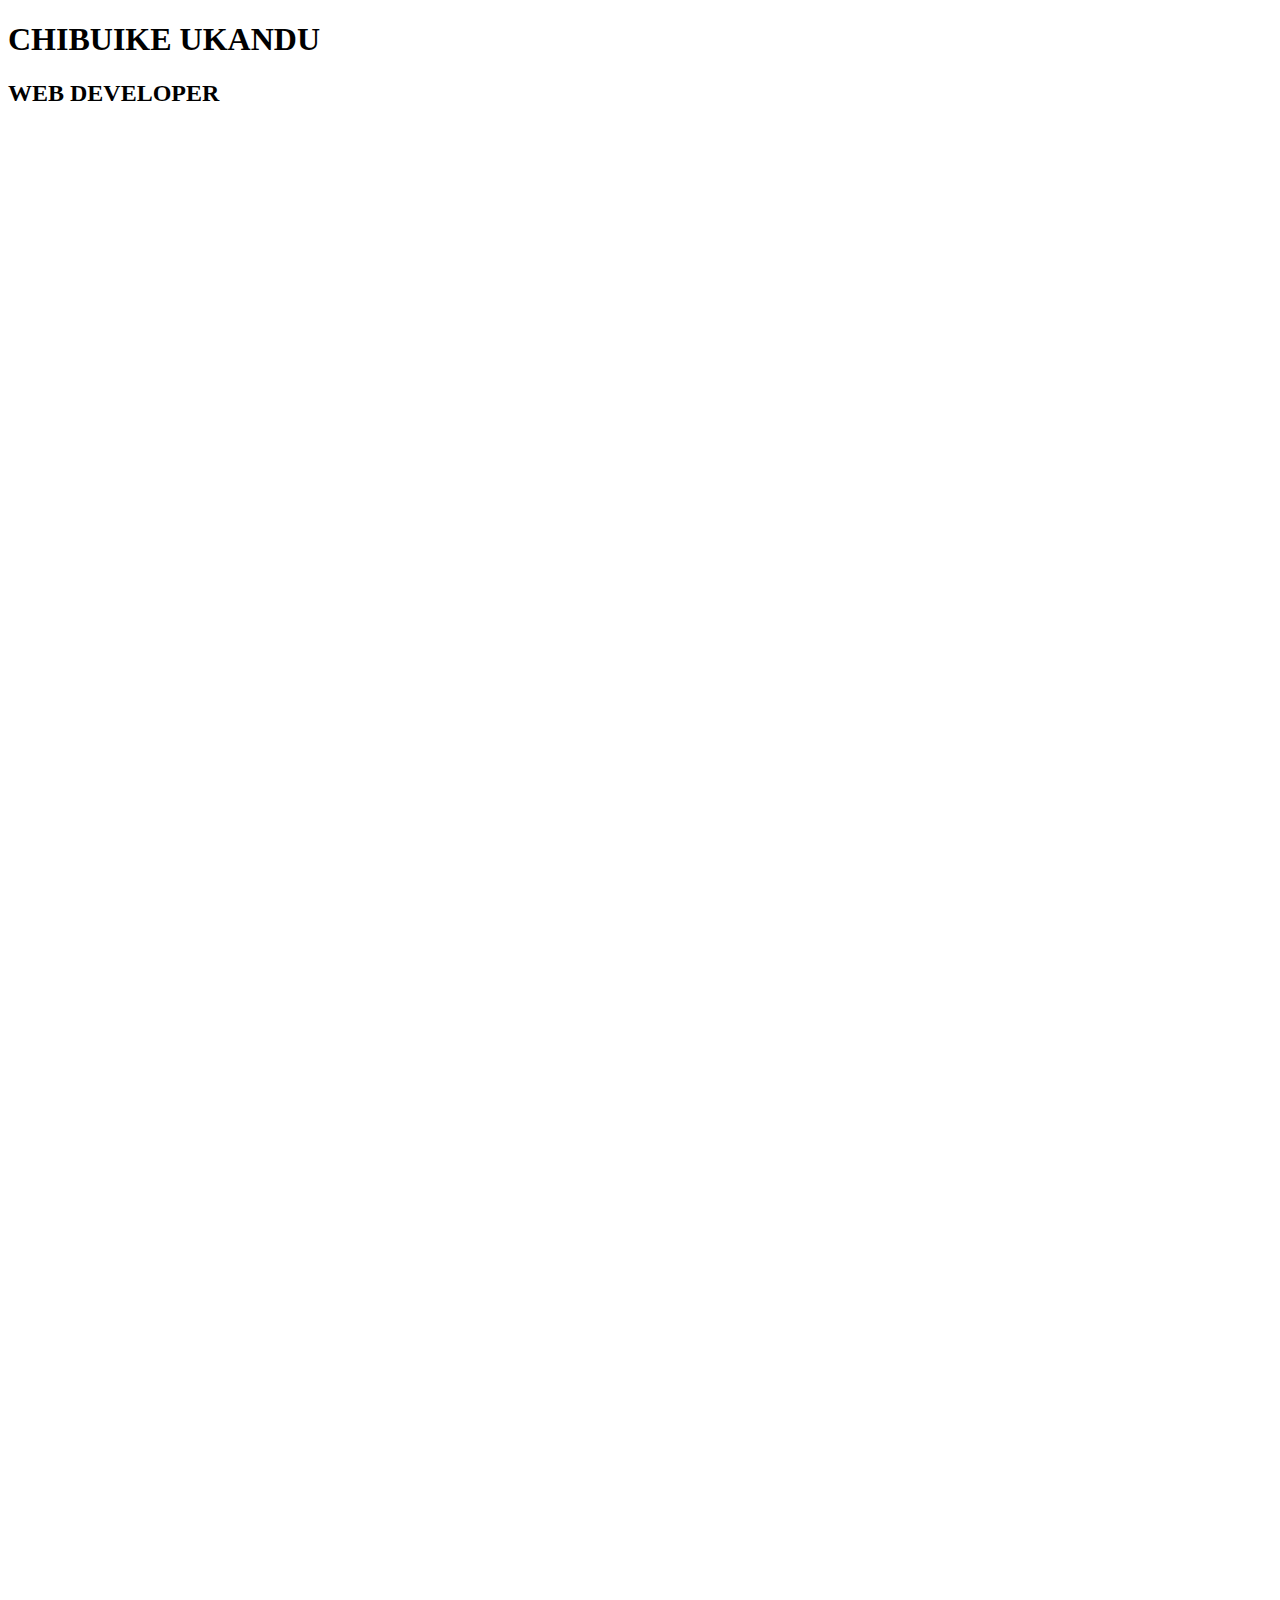
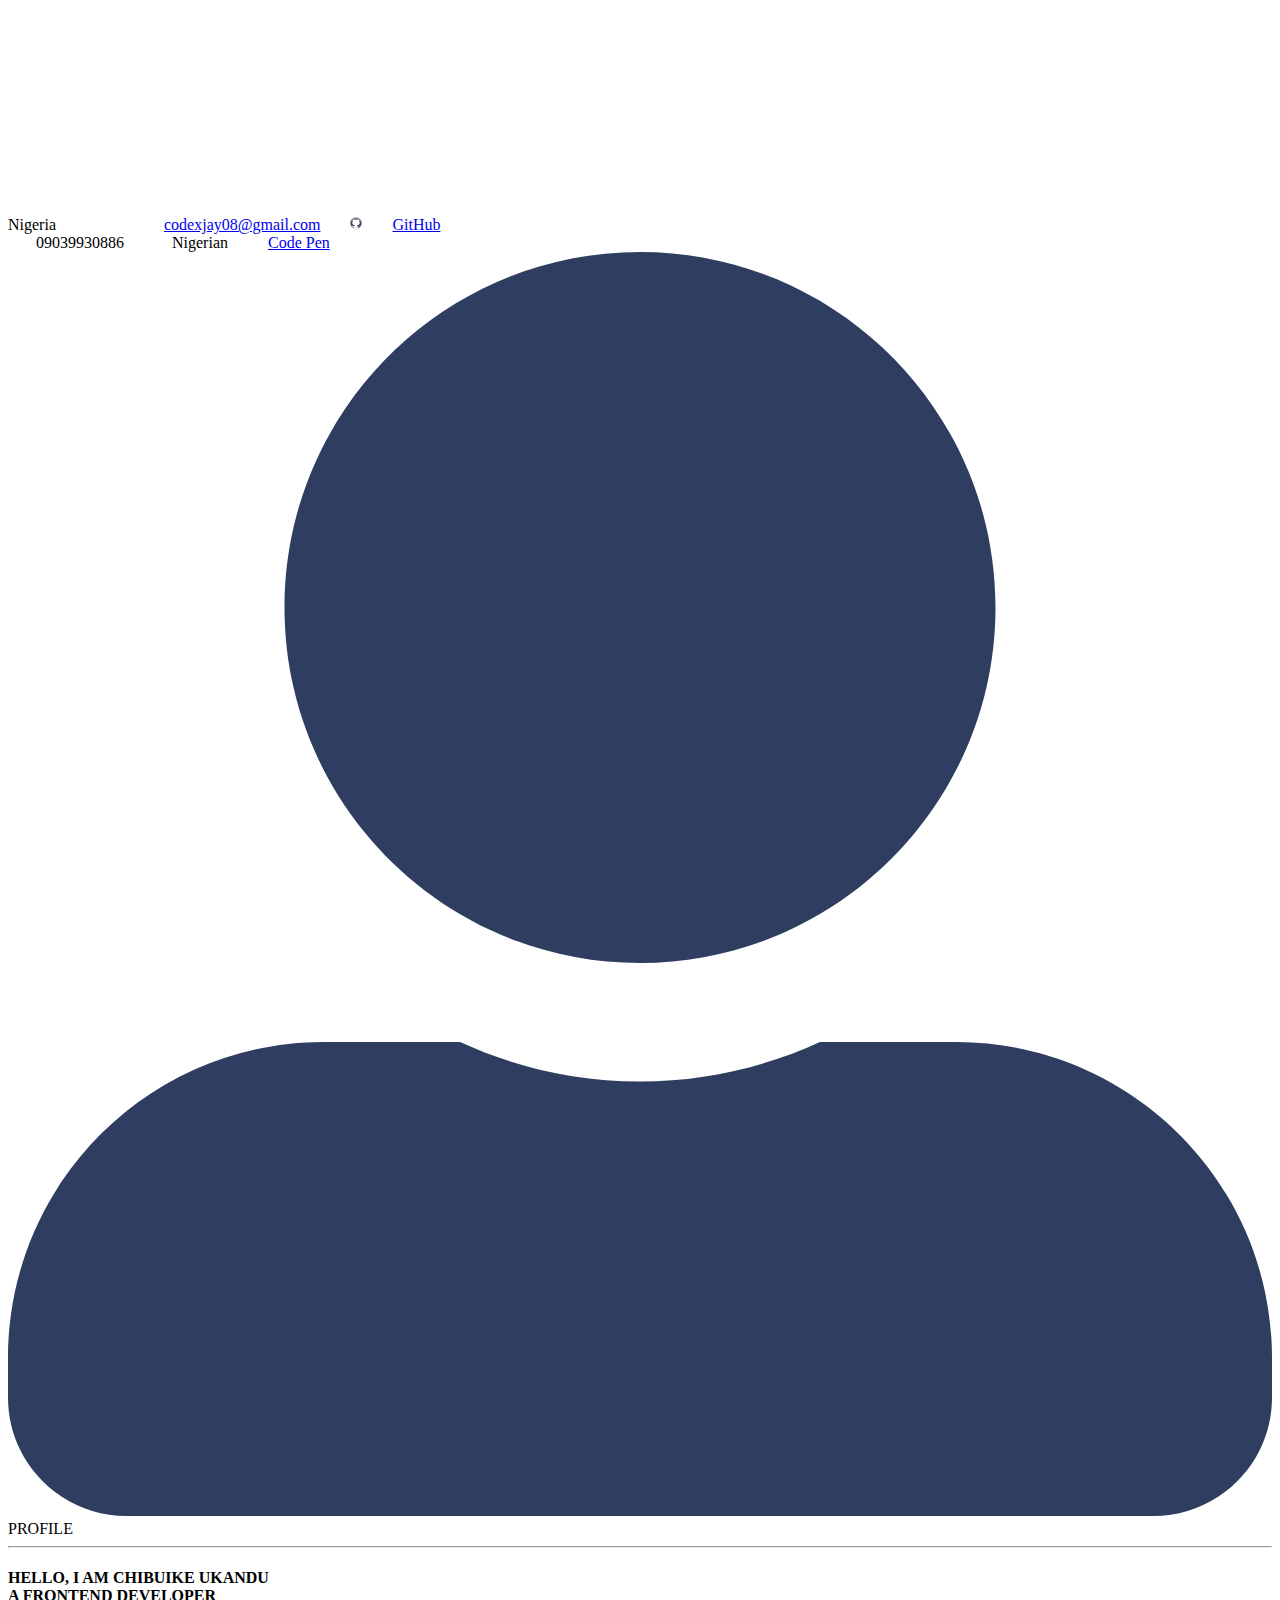
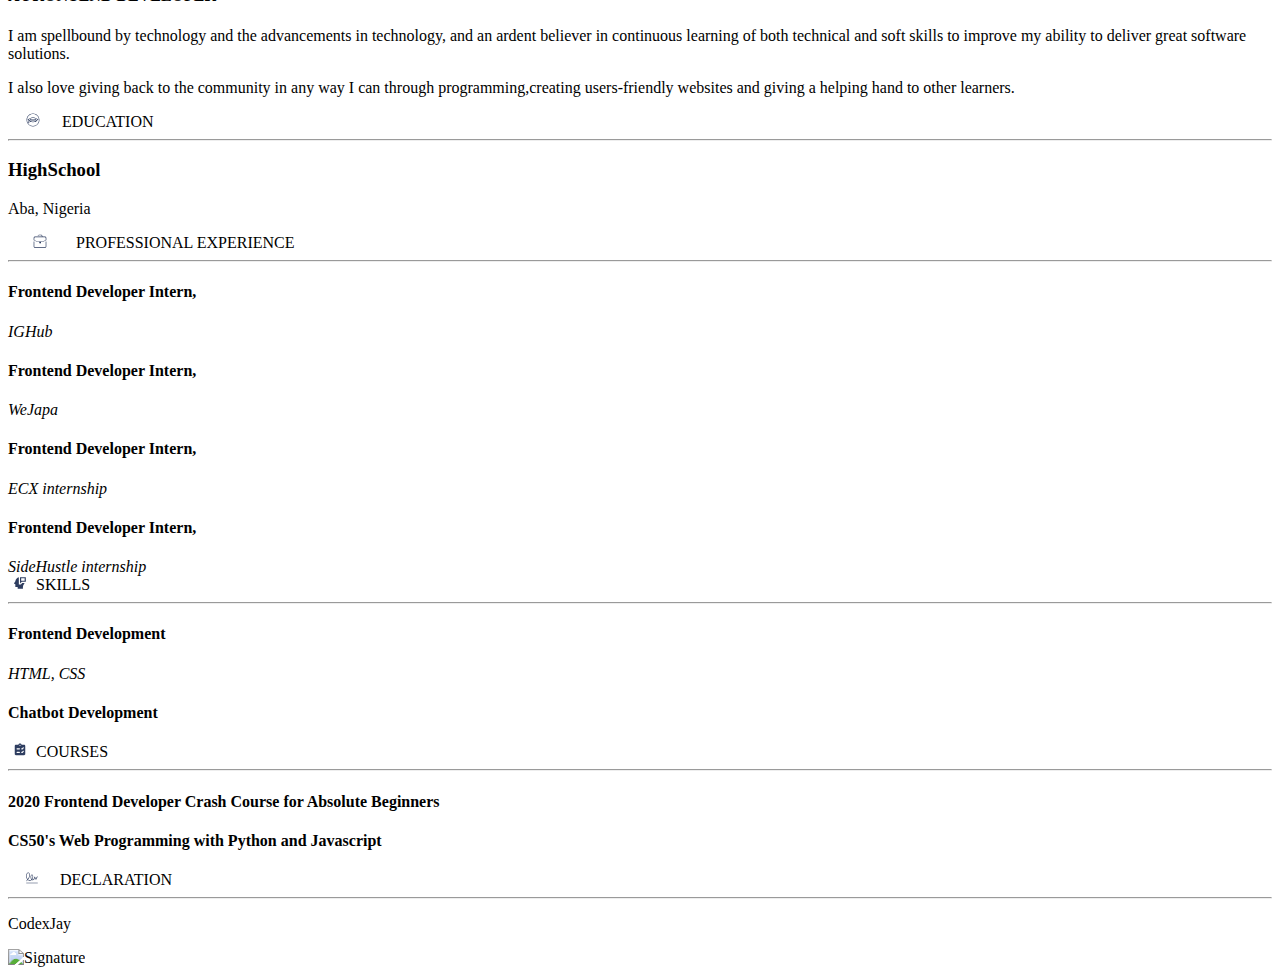
==== CV/index.html @ 4b598b46 "Create index.html" ====
<!DOCTYPE html>
<html lang="en">
<head>
    <meta charset="UTF-8">
    <meta name="viewport" content="width=device-width, initial-scale=1.0">
    <title>Resume</title>
    <link rel="stylesheet" href="style.css">
    


</head>
<body>
    <header>
        <nav>
        <h1>CHIBUIKE UKANDU</h1>
        <h2>WEB DEVELOPER</h2>
        <div class="info">
            <div class="top-info">
             <svg aria-hidden="true" focusable="false" data-prefix="fas" data-icon="map-marker-alt" class="svg-inline--fa fa-map-marker-alt fa-w-12" role="img" xmlns="http://www.w3.org/2000/svg" viewBox="0 0 384 512"><path fill="#fff" d="M172.268 501.67C26.97 291.031 0 269.413 0 192 0 85.961 85.961 0 192 0s192 85.961 192 192c0 77.413-26.97 99.031-172.268 309.67-9.535 13.774-29.93 13.773-39.464 0zM192 272c44.183 0 80-35.817 80-80s-35.817-80-80-80-80 35.817-80 80 35.817 80 80 80z"></path></svg>
             <span>Nigeria</span>
             <svg xmlns="http://www.w3.org/2000/svg" x="0px" y="0px" width="100" height="12" viewBox="0 0 172 172" style=" fill:#fff;"><g fill="none" fill-rule="nonzero" stroke="none" stroke-width="1" stroke-linecap="butt" stroke-linejoin="miter" stroke-miterlimit="10" stroke-dasharray="" stroke-dashoffset="0" font-family="none" font-weight="none" font-size="none" text-anchor="none" style="mix-blend-mode: normal"><path d="M0,172v-172h172v172z" fill="none"></path><g fill="#ffffff"><path d="M26.875,28.66667c-6.923,0 -12.54167,5.61867 -12.54167,12.54167l71.66667,44.79167l71.66667,-44.79167c0,-6.923 -5.61867,-12.54167 -12.54167,-12.54167zM14.33333,55.55566v73.44434c0,7.91917 6.41417,14.33333 14.33333,14.33333h114.66667c7.91917,0 14.33333,-6.41417 14.33333,-14.33333v-73.44434l-71.66667,44.77767z"></path></g></g></svg> 
             <span><a href="mailto:codexjay08@gmail.com">codexjay08@gmail.com</a></span>
             <svg xmlns="http://www.w3.org/2000/svg" x="0px" y="0px" width="64" height="14" viewBox="0 0 172 172" style=" fill:#000000;"><defs><radialGradient cx="89.60125" cy="102.297" r="117.949" gradientUnits="userSpaceOnUse" id="color-1_SyIpM4vSpYTF_gr1"><stop offset="0" stop-color="#ffffff"></stop><stop offset="0.219" stop-color="#ffffff"></stop><stop offset="0.644" stop-color="#ffffff"></stop><stop offset="1" stop-color="#ffffff"></stop></radialGradient><linearGradient x1="86" y1="15.38056" x2="86" y2="150.31187" gradientUnits="userSpaceOnUse" id="color-2_SyIpM4vSpYTF_gr2"><stop offset="0" stop-color="#a4a4a4"></stop><stop offset="0.619" stop-color="#2e3d60"></stop><stop offset="1" stop-color="#6f6f6f"></stop></linearGradient></defs><g fill="none" fill-rule="nonzero" stroke="none" stroke-width="1" stroke-linecap="butt" stroke-linejoin="miter" stroke-miterlimit="10" stroke-dasharray="" stroke-dashoffset="0" font-family="none" font-weight="none" font-size="none" text-anchor="none" style="mix-blend-mode: normal"><path d="M0,172v-172h172v172z" fill="none"></path><g><path d="M137.14313,100.35125c0.43,2.63375 2.9025,4.46125 5.59,4.46125h14.48563c7.06813,0 12.76563,6.1275 12.04,13.33c-0.645,6.28875 -6.28875,10.8575 -12.60438,10.8575h-24.96687c-3.27875,0 -5.85875,2.9025 -5.29438,6.28875c0.43,2.63375 2.9025,4.46125 5.59,4.46125h22.54813c3.3325,0 6.36937,1.34375 8.54625,3.5475c2.20375,2.17687 3.5475,5.21375 3.5475,8.54625c0,6.69188 -5.40187,12.09375 -12.09375,12.09375h-131.6875c-4.085,0 -7.79375,-1.66625 -10.45438,-4.32688c-2.66062,-2.66063 -4.32687,-6.36937 -4.32687,-10.45437c0,-8.17 6.61125,-14.78125 14.78125,-14.78125h14.78125c3.27875,0 5.85875,-2.9025 5.29438,-6.28875c-0.43,-2.63375 -2.9025,-9.83625 -5.59,-9.83625h-22.54812c-7.06812,0 -12.76562,-6.1275 -12.04,-13.33c0.645,-6.28875 6.28875,-10.8575 12.60438,-10.8575h6.15438c4.59563,0 8.30438,-3.84313 8.0625,-8.4925c-0.24188,-4.35375 -4.16563,-7.6325 -8.51937,-7.6325h-8.94937c-7.06812,0 -12.76562,-6.1275 -12.04,-13.33c0.645,-6.28875 6.31563,-10.8575 12.60438,-10.8575h41.09188c2.23062,0 4.24625,-0.91375 5.6975,-2.365c1.45125,-1.45125 2.365,-3.46688 2.365,-5.6975c0,-4.46125 -3.60125,-8.0625 -8.0625,-8.0625h-3.17125c-1.66625,-0.24188 -3.84313,0 -6.235,0h-24.1875c-4.085,0 -7.79375,-1.66625 -10.45438,-4.32688c-2.66062,-2.66062 -4.32687,-6.36938 -4.32687,-10.45437c0,-8.17 6.61125,-14.78125 14.78125,-14.78125h131.6875c8.62688,0 15.5875,7.49813 14.70063,16.28625c-0.77938,7.68625 -4.99875,13.27625 -12.71187,13.27625h-14.0825c-7.4175,0 -13.4375,6.02 -13.4375,13.4375c0,3.70875 1.505,7.06812 3.92375,9.51375c2.44562,2.41875 5.805,3.92375 9.51375,3.92375h17.46875c8.62688,0 15.5875,7.49813 14.70063,16.28625c-0.77938,7.68625 -7.68625,13.27625 -15.39937,13.27625h-14.0825c-3.27875,0 -5.85875,2.9025 -5.29438,6.28875z" fill="url(#color-1_SyIpM4vSpYTF_gr1)"></path><path d="M155.875,86c0,35.87812 -27.00938,65.41375 -61.8125,69.41813c-2.63375,0.29563 -5.34813,0.45687 -8.0625,0.45687c-4.59562,0 -9.08375,-0.45687 -13.4375,-1.31688c-32.16937,-6.235 -56.4375,-34.56125 -56.4375,-68.55812c0,-38.5925 31.2825,-69.875 69.875,-69.875c38.5925,0 69.875,31.2825 69.875,69.875z" fill="url(#color-2_SyIpM4vSpYTF_gr2)"></path><path d="M61.73994,153.64169c-0.01613,-0.00538 -0.03494,-0.01075 -0.05106,-0.01612c0.01881,0.00537 0.03494,0.01075 0.05106,0.01612z" fill="#ffffff"></path><path d="M107.5,152.45381v-16.83988c0,-7.34494 -4.92081,-17.09519 -11.66644,-20.56475c24.51,-2.50206 36.206,-14.534 36.206,-30.86594c0,-7.02513 -3.02344,-13.81375 -8.15656,-19.53544c1.71462,-5.68138 3.87,-17.33706 -0.62619,-21.76338c-11.06981,0 -17.75363,7.08425 -19.33656,8.97894c-5.51744,-1.8705 -11.58581,-2.924 -17.94981,-2.924c-6.35056,0 -12.39744,1.0535 -17.90144,2.91325c-1.60444,-1.90812 -8.28019,-8.96819 -19.32581,-8.96819c-4.47738,4.42094 -2.34619,16.02825 -0.65038,21.72038c-5.16538,5.73512 -8.20762,12.54256 -8.20762,19.57844c0,16.34269 11.71481,28.38269 36.26244,30.87131c-4.257,2.193 -7.74,6.837 -9.75562,11.88144c-3.74637,0.5805 -7.72656,0.73369 -10.38719,0.73369c-5.48519,0 -6.86656,-0.86 -9.804,-4.65744c-2.94819,-3.78937 -6.08181,-6.34519 -9.86044,-7.39869c-2.04519,-0.21231 -3.397,1.35719 -1.62325,2.7305c5.98237,4.13069 6.40162,10.88169 8.815,15.29725c2.17687,3.97213 6.66231,6.10869 11.70406,6.10869c1.26044,0 6.27263,0 9.26381,0v12.73069c0,0.67188 10.74463,3.54481 21.49463,3.54481c12.23619,0 21.50538,-3.28681 21.50538,-3.57169z" fill="#ffffff"></path></g></g></svg> 
             <span><a href="https://github.com/Jay035">GitHub</a></span>
           
            </div>
            <div class="bottom-info">
             <svg xmlns="http://www.w3.org/2000/svg" x="0px" y="0px" width="24" height="14" viewBox="0 0 172 172" style=" fill:#fff;"><g transform=""><g fill="none" fill-rule="nonzero" stroke="none" stroke-width="1" stroke-linecap="butt" stroke-linejoin="miter" stroke-miterlimit="10" stroke-dasharray="" stroke-dashoffset="0" font-family="none" font-weight="none" font-size="none" text-anchor="none" style="mix-blend-mode: normal"><path d="M0,172v-172h172v172z" fill="none"></path><g fill="#ffffff"><path d="M57.33333,17.18881c0.72787,0 0.72787,0 1.42774,0.72786c0.72786,0.72787 2.88347,2.85547 2.88347,4.3112c0,1.42773 0,5.01106 0.69987,7.86653c1.42774,3.58333 2.88347,12.9056 5.01107,17.91667c2.1556,5.01107 2.88346,7.89453 0.72786,10.75c-2.1556,3.58333 -15.76107,17.2168 -15.76107,17.2168c0,0 3.58333,7.16667 7.86654,11.44987c3.58333,5.01107 9.32226,12.17774 16.48893,17.91667c7.16667,6.4668 15.06119,12.17774 22.92774,15.76107c7.89453,-7.86654 14.33333,-14.33333 16.48893,-15.76107c2.1556,-1.42774 2.1556,-2.1556 5.73893,-0.69987c3.58333,1.42773 8.5944,3.58333 14.33333,4.2832c5.01107,0.72786 10.75,1.42774 14.33333,2.1556c3.58333,0.72787 3.58333,0.72787 4.3112,2.1556c1.42773,1.42774 2.1276,3.58333 2.1276,4.28321c0,0.72786 0,2.88346 0,10.05012c0,7.16667 0,17.18881 0,19.3444c0,2.1556 0,2.1556 -0.69988,3.58333c-0.72786,1.42774 -1.42773,5.01107 -1.42773,5.01107c0,0.72786 -3.58333,2.1556 -5.73894,2.1556c-2.1556,0 -10.05012,0 -15.06119,-0.72786c-5.01107,-0.69988 -18.61653,-3.58333 -23.6556,-5.71094c-5.01107,-1.45573 -21.5,-7.16667 -41.54427,-22.22787c-18.64453,-14.33333 -32.25,-33.67774 -40.14453,-49.4388c-7.89453,-15.78906 -12.17774,-32.97787 -12.9056,-41.57227c-1.42774,-8.5944 -1.42774,-12.17773 -1.42774,-14.33333c0.72787,-2.1556 2.85547,-4.31119 4.3112,-5.01106c1.42773,-0.72787 3.58333,-1.45573 5.71094,-1.45573c2.1556,0 7.89453,0 15.78906,0c7.86653,0 17.1888,0 17.1888,0z"></path></g></g></g></svg>
             <span>09039930886</span>
             <svg xmlns="http://www.w3.org/2000/svg" x="0px" y="0px" width="40" height="14" viewBox="0 0 172 172" style=" fill:#000000;"><g fill="none" fill-rule="nonzero" stroke="none" stroke-width="1" stroke-linecap="butt" stroke-linejoin="miter" stroke-miterlimit="10" stroke-dasharray="" stroke-dashoffset="0" font-family="none" font-weight="none" font-size="none" text-anchor="none" style="mix-blend-mode: normal"><path d="M0,172v-172h172v172z" fill="none"></path><g fill="#ffffff"><path d="M10.75,6.45h12.9v159.1h-12.9z"></path><path d="M21.5,8.6v154.8h-8.6v-154.8h8.6M25.8,4.3h-17.2v163.4h17.2v-163.4z"></path><g><path d="M124.7,122.55c-12.2077,0 -24.6175,-3.2852 -36.6188,-6.4586c-11.9626,-3.1691 -24.3337,-6.4414 -36.4812,-6.4414c-10.3974,0 -32.981,5.8179 -40.85,7.9335v-94.4624c6.1834,-1.7458 29.2701,-8.0711 39.5256,-8.0711c11.5971,0 23.4737,3.0616 36.0469,6.2995c12.5947,3.2465 25.6151,6.6005 38.3775,6.6005c13.2225,0 29.885,-5.3406 36.55,-7.6798v94.3291c-5.0697,1.8275 -23.0652,7.9507 -36.55,7.9507z"></path><path d="M50.2756,17.2c11.3262,0 23.0738,3.0272 35.5094,6.2307c12.7237,3.2809 25.8817,6.6693 38.915,6.6693c11.9067,0 26.4536,-4.1968 34.4,-6.8241v89.8098c-6.3253,2.2059 -22.2783,7.3143 -34.4,7.3143c-11.9282,0 -24.2004,-3.2465 -36.0684,-6.3898c-12.0959,-3.1992 -24.6046,-6.5102 -37.0316,-6.5102c-9.6148,0 -29.1497,4.7902 -38.7,7.2885v-90.0377c7.7615,-2.1586 28.1005,-7.5508 37.3756,-7.5508M50.2756,12.9c-12.2894,0 -41.6756,8.6 -41.6756,8.6v98.9c0,0 30.7106,-8.6 43,-8.6c23.9424,0 48.332,12.9 73.1,12.9c16.3615,0 38.7,-8.6 38.7,-8.6v-98.9c0,0 -22.3385,8.6 -38.7,8.6c-24.768,0 -50.482,-12.9 -74.4244,-12.9z"></path></g></g></g></svg>  
             <span> Nigerian</span>
             <svg xmlns="http://www.w3.org/2000/svg" x="0px" y="0px" width="32" height="14" viewBox="0 0 172 172" style=" fill:#000000;"><g fill="none" fill-rule="nonzero" stroke="none" stroke-width="1" stroke-linecap="butt" stroke-linejoin="miter" stroke-miterlimit="10" stroke-dasharray="" stroke-dashoffset="0" font-family="none" font-weight="none" font-size="none" text-anchor="none" style="mix-blend-mode: normal"><path d="M0,172v-172h172v172z" fill="none"></path><g fill="#ffffff"><path d="M86,15.28516l-3.02344,2.01563l-64.5,43.16797l-2.35156,1.51172v48.03906l2.35156,1.51172l64.5,43.16797l3.02344,2.01563l3.02344,-2.01562l64.5,-43.16797l2.35156,-1.51172v-48.03906l-2.35156,-1.51172l-64.5,-43.16797zM80.625,31.74609v29.22656l-27.71484,18.64453l-21.66797,-14.61328zM91.375,31.74609l49.38281,33.25781l-21.66797,14.61328l-27.71484,-18.64453zM86,70.37891l23.34766,15.62109l-23.34766,15.62109l-23.34766,-15.62109zM26.875,74.91406l16.46094,11.08594l-16.46094,11.08594zM145.125,74.91406v22.17188l-16.46094,-11.08594zM53.07813,92.38281l27.54688,18.64453v29.22656l-49.38281,-33.25781zM118.92188,92.38281l21.83594,14.61328l-49.38281,33.25781v-29.22656z"></path></g></g></svg> 
             <span><a href="https://codepen.io/jay035">Code Pen</a></span>
            
            </div> 
        </div>
        </nav> 
    </header>
   
    <div class="body">
        <div class="left">
       <div class="profile">
         <div class="header">
            <svg aria-hidden="true" focusable="false" data-prefix="fas" data-icon="user-alt" class="svg-inline--fa fa-user-alt fa-w-16" role="img" xmlns="http://www.w3.org/2000/svg" viewBox="0 0 512 512"><path fill="#2e3d60" d="M256 288c79.5 0 144-64.5 144-144S335.5 0 256 0 112 64.5 112 144s64.5 144 144 144zm128 32h-55.1c-22.2 10.2-46.9 16-72.9 16s-50.6-5.8-72.9-16H128C57.3 320 0 377.3 0 448v16c0 26.5 21.5 48 48 48h416c26.5 0 48-21.5 48-48v-16c0-70.7-57.3-128-128-128z"></path></svg>
             <span>PROFILE</span>
         </div>
         <hr>
         <h4>HELLO, I AM <strong> CHIBUIKE UKANDU</strong><br>
         A FRONTEND DEVELOPER</h4>
         <p>I am spellbound by technology and the advancements in technology, and an ardent believer in continuous learning of both technical and soft skills to improve my ability to deliver great software solutions.</p> 
         <p> I also love giving back to the community in any way I can through programming,creating users-friendly websites and giving a helping hand to other learners.</p>
        </div>
        <div class="education">
            <div class="header">
                <svg xmlns="http://www.w3.org/2000/svg" x="0px" y="0px" width="50" height="14" viewBox="0 0 172 172" style=" fill:#000000;"><g fill="none" fill-rule="nonzero" stroke="none" stroke-width="1" stroke-linecap="butt" stroke-linejoin="miter" stroke-miterlimit="10" stroke-dasharray="" stroke-dashoffset="0" font-family="none" font-weight="none" font-size="none" text-anchor="none" style="mix-blend-mode: normal"><path d="M0,172v-172h172v172z" fill="none"></path><g fill="#2e3d60"><path d="M86,6.88c-43.65603,0 -79.12,35.46397 -79.12,79.12c0,43.65603 35.46397,79.12 79.12,79.12c43.65603,0 79.12,-35.46397 79.12,-79.12c0,-43.65603 -35.46397,-79.12 -79.12,-79.12zM86,13.76c39.93779,0 72.24,32.30221 72.24,72.24c0,39.93779 -32.30221,72.24 -72.24,72.24c-39.93779,0 -72.24,-32.30221 -72.24,-72.24c0,-39.93779 32.30221,-72.24 72.24,-72.24zM86.06047,48.16c-0.50173,-0.00897 -0.99936,0.09193 -1.45797,0.29563l-61.92,27.52c-1.12966,0.50045 -1.90421,1.56823 -2.02921,2.79743c-0.125,1.22921 0.41874,2.43105 1.42453,3.14866l8.88219,6.3425v19.33656c-2.04614,1.19571 -3.44,3.39084 -3.44,5.91922c0,3.784 6.88,13.76 6.88,13.76c0,0 6.88,-9.976 6.88,-13.76c0,-2.52838 -1.39386,-4.72351 -3.44,-5.91922v-14.41844l6.88,4.9114v5.10625c0,1.75311 0.98317,3.12356 1.92156,3.95735c0.93839,0.83378 1.96466,1.37991 3.13094,1.88125c2.33255,1.00268 5.27997,1.76197 8.85531,2.41203c7.15068,1.30012 16.75395,2.06937 27.37219,2.06937c10.61824,0 20.2215,-0.76925 27.37219,-2.06937c3.57534,-0.65006 6.52277,-1.40935 8.85531,-2.41203c1.16627,-0.50134 2.19254,-1.04747 3.13094,-1.88125c0.93839,-0.83379 1.92156,-2.20424 1.92156,-3.95735v-5.10625l22.64219,-16.17203c1.00579,-0.71761 1.54953,-1.91945 1.42453,-3.14866c-0.125,-1.22921 -0.89955,-2.29699 -2.02921,-2.79743l-61.92,-27.52c-0.42137,-0.18714 -0.87605,-0.28767 -1.33703,-0.29563zM86,55.3625l55.01985,24.45625l-13.73985,9.8161v-3.63485c0,-1.50031 -0.72774,-2.84782 -1.55875,-3.73563c-0.83101,-0.88781 -1.78394,-1.48512 -2.84875,-2.01562c-2.12962,-1.061 -4.79831,-1.82764 -8.19015,-2.48594c-6.78369,-1.3166 -16.39637,-2.08281 -28.68235,-2.08281c-12.28598,0 -21.89866,0.76621 -28.68235,2.08281c-3.39184,0.6583 -6.06053,1.42494 -8.19015,2.48594c-1.06481,0.5305 -2.01774,1.12782 -2.84875,2.01562c-0.83101,0.88781 -1.55875,2.23532 -1.55875,3.73563v3.63485l-13.73984,-9.8161zM86,82.56c11.99354,0 21.30575,0.77776 27.37219,1.95515c3.03322,0.5887 5.26486,1.31094 6.43656,1.89469c0.3899,0.19426 0.45733,0.26804 0.59125,0.36953v9.96391c-2.01343,-0.69061 -4.27685,-1.29373 -7.02781,-1.79391c-7.15068,-1.30012 -16.75395,-2.06937 -27.37219,-2.06937c-10.61824,0 -20.2215,0.76925 -27.37219,2.06937c-2.75096,0.50018 -5.01439,1.10329 -7.02781,1.79391v-9.96391c0.13392,-0.10148 0.20134,-0.17527 0.59125,-0.36953c1.17171,-0.58375 3.40334,-1.30599 6.43656,-1.89469c6.06643,-1.1774 15.37864,-1.95515 27.37219,-1.95515zM86,99.76c10.28022,0 19.59795,0.77193 26.14265,1.96187c2.46616,0.4484 4.03247,0.97277 5.54969,1.47813c-1.51722,0.50536 -3.08353,1.02973 -5.54969,1.47813c-6.5447,1.18994 -15.86244,1.96187 -26.14265,1.96187c-10.28022,0 -19.59795,-0.77193 -26.14265,-1.96187c-2.46616,-0.4484 -4.03247,-0.97277 -5.54969,-1.47813c1.51722,-0.50536 3.08353,-1.02973 5.54969,-1.47813c6.5447,-1.18994 15.86244,-1.96187 26.14265,-1.96187z"></path></g></g></svg> 
                <span>EDUCATION</span>
            </div>
            <hr>
            <div class="content">
                <h3>HighSchool </h3>
                <p>Aba, Nigeria</p> 
                
            </div>
        </div>
    </div> 
    <div class="right">
        <div class="experience">
            <div class="header">
                <svg xmlns="http://www.w3.org/2000/svg" x="0px" y="0px" width="64" height="14" viewBox="0 0 172 172" style=" fill:#000000;"><g fill="none" fill-rule="nonzero" stroke="none" stroke-width="1" stroke-linecap="butt" stroke-linejoin="miter" stroke-miterlimit="10" stroke-dasharray="" stroke-dashoffset="0" font-family="none" font-weight="none" font-size="none" text-anchor="none" style="mix-blend-mode: normal"><path d="M0,172v-172h172v172z" fill="none"></path><g fill="#2e3d60"><path d="M74.17395,8.0625c-6.58437,0 -12.49478,3.35885 -15.98853,8.86822c-1.20937,1.88125 -0.67187,4.43385 1.34375,5.50885c1.88125,1.20938 4.43385,0.67188 5.50885,-1.34375c2.01563,-3.225 5.37343,-5.10468 9.13593,-5.10468h23.6521c5.9125,0 10.75,4.8375 10.75,10.75v4.03125h-83.0448c-9.675,0 -17.46875,7.79375 -17.46875,17.46875v26.47082c0,1.47813 0.80625,2.68698 2.01563,3.49323c20.69375,12.3625 43.67083,19.35 66.78333,20.82813v7.5271c0,5.9125 4.8375,10.75 10.75,10.75c5.9125,0 10.75,-4.8375 10.75,-10.75v-7.7948c22.17188,-1.88125 43.94115,-8.73542 63.69428,-20.56042c1.20937,-0.67187 2.01563,-2.0151 2.01563,-3.49323v-26.33697c-0.13438,-9.675 -7.9276,-17.46875 -17.6026,-17.46875h-29.8302v-4.03125c0,-10.34688 -8.46562,-18.8125 -18.8125,-18.8125zM25.53125,38.96875h120.9375c5.24062,0 9.40625,4.16562 9.40625,9.40625v24.1875c-43.26875,24.99375 -96.48125,24.99375 -139.75,0v-24.1875c0,-5.24063 4.16562,-9.40625 9.40625,-9.40625zM12.09375,90.97083c-2.28438,0 -4.03125,1.74687 -4.03125,4.03125v58.18542c0,9.675 7.79375,17.46875 17.46875,17.46875h120.9375c9.675,0 17.46875,-7.79375 17.46875,-17.46875v-58.18542c0,-2.28438 -1.74687,-4.03125 -4.03125,-4.03125c-2.28438,0 -4.03125,1.74687 -4.03125,4.03125v58.18542c0,5.24062 -4.16563,9.40625 -9.40625,9.40625h-120.9375c-5.24063,0 -9.40625,-4.16563 -9.40625,-9.40625v-58.18542c0,-2.28438 -1.74688,-4.03125 -4.03125,-4.03125z"></path></g></g></svg>
                <span>PROFESSIONAL EXPERIENCE</span>
            </div>
            <hr>
            <div class="content">
               <div class="">
                <h4>Frontend Developer Intern,</h4>
                <i>IGHub</i>
               </div> 
               <div class="">
                <h4>Frontend Developer Intern,</h4>
                <i>WeJapa</i>
               </div>
               <div class="">
                <h4>Frontend Developer Intern,</h4>
                <i>ECX internship</i>
               </div>
               <div class="">
                <h4>Frontend Developer Intern,<h4></h4>
                <i>SideHustle internship</i>
               </div>
            </div>
        </div>
   
   
        <div class="skills">
            <div class="header">
                <svg xmlns="http://www.w3.org/2000/svg" x="0px" y="0px" width="24" height="14" viewBox="0 0 172 172" style=" fill:#000000;"><g fill="none" fill-rule="nonzero" stroke="none" stroke-width="1" stroke-linecap="butt" stroke-linejoin="miter" stroke-miterlimit="10" stroke-dasharray="" stroke-dashoffset="0" font-family="none" font-weight="none" font-size="none" text-anchor="none" style="mix-blend-mode: normal"><path d="M0,172v-172h172v172z" fill="none"></path><g fill="#2e3d60"><path d="M86,14.33333v78.83333l21.5,-21.5h50.16667v-57.33333zM71.66667,16.33496c-22.71117,5.87667 -40.0134,25.15422 -42.62207,49.00488l-17.7487,27.82682l17.37077,7.32064v35.67936h28.66667v21.5h64.5v-19.77832c0,-28.98917 15.14362,-30.77534 19.98828,-51.88834h-28.38672l-17.30078,17.30078h-24.46744v-60.30078v-14.33333zM100.33333,28.66667h43v28.66667h-43z"></path></g></g></svg>
                <span>SKILLS</span>
            </div>
            <hr>
            <div class="content">
                <div class="">
                    <h4>Frontend Development</h4>
                    <i>HTML, CSS</i>
                </div>
                <div class="">
                    <h4>Chatbot Development</h4>
                </div> 
            </div>
        </div>
        <div class="courses">
            <div class="header">
                <svg xmlns="http://www.w3.org/2000/svg" x="0px" y="0px" width="24" height="14" viewBox="0 0 172 172" style=" fill:#000000;"><g fill="none" fill-rule="nonzero" stroke="none" stroke-width="1" stroke-linecap="butt" stroke-linejoin="miter" stroke-miterlimit="10" stroke-dasharray="" stroke-dashoffset="0" font-family="none" font-weight="none" font-size="none" text-anchor="none" style="mix-blend-mode: normal"><path d="M0,172v-172h172v172z" fill="none"></path><g fill="#2e3d60"><path d="M136.16667,21.5h-29.98533c-2.95983,-8.33483 -10.836,-14.33333 -20.18133,-14.33333c-9.34533,0 -17.2215,5.9985 -20.18133,14.33333h-29.98533c-7.91917,0 -14.33333,6.41417 -14.33333,14.33333v100.33333c0,7.91917 6.41417,14.33333 14.33333,14.33333h100.33333c7.91917,0 14.33333,-6.41417 14.33333,-14.33333v-100.33333c0,-7.91917 -6.41417,-14.33333 -14.33333,-14.33333zM78.83333,121.83333h-28.66667c-3.956,0 -7.16667,-3.21067 -7.16667,-7.16667v0c0,-3.956 3.21067,-7.16667 7.16667,-7.16667h28.66667c3.956,0 7.16667,3.21067 7.16667,7.16667v0c0,3.956 -3.21067,7.16667 -7.16667,7.16667zM78.83333,78.83333h-28.66667c-3.956,0 -7.16667,-3.21067 -7.16667,-7.16667v0c0,-3.956 3.21067,-7.16667 7.16667,-7.16667h28.66667c3.956,0 7.16667,3.21067 7.16667,7.16667v0c0,3.956 -3.21067,7.16667 -7.16667,7.16667zM86,35.83333c-3.956,0 -7.16667,-3.21067 -7.16667,-7.16667c0,-3.956 3.21067,-7.16667 7.16667,-7.16667c3.956,0 7.16667,3.21067 7.16667,7.16667c0,3.956 -3.21067,7.16667 -7.16667,7.16667zM119.7335,119.7335c-1.34017,1.34733 -3.16767,2.09983 -5.06683,2.09983h-7.16667c-3.956,0 -7.16667,-3.21067 -7.16667,-7.16667v0c0,-3.956 3.21067,-7.16667 7.16667,-7.16667h4.19967l9.2665,-9.2665c2.80217,-2.80217 7.33867,-2.80217 10.13367,0v0c2.80217,2.80217 2.80217,7.33867 0,10.13367zM114.66667,78.83333h-7.16667c-3.956,0 -7.16667,-3.21067 -7.16667,-7.16667v0c0,-3.956 3.21067,-7.16667 7.16667,-7.16667h4.19967l9.2665,-9.2665c2.80217,-2.80217 7.33867,-2.80217 10.13367,0v0c2.80217,2.80217 2.80217,7.33867 0,10.13367l-11.36633,11.36633c-1.34017,1.34733 -3.16767,2.09983 -5.06683,2.09983z"></path></g></g></svg>
                <span>COURSES</span>
            </div>
            <hr>
            <div class="content">
                    <h4>2020 Frontend Developer Crash Course for Absolute Beginners</h4>  
                    <h4>CS50's Web Programming with Python and Javascript</h4>
            </div>
        </div>
        <div class="declaration">
            <div class="header">
                <svg xmlns="http://www.w3.org/2000/svg" x="0px" y="0px" width="48" height="14" viewBox="0 0 172 172" style=" fill:#000000;"><g fill="none" fill-rule="nonzero" stroke="none" stroke-width="1" stroke-linecap="butt" stroke-linejoin="miter" stroke-miterlimit="10" stroke-dasharray="" stroke-dashoffset="0" font-family="none" font-weight="none" font-size="none" text-anchor="none" style="mix-blend-mode: normal"><path d="M0,172v-172h172v172z" fill="none"></path><g fill="#2e3d60"><path d="M154.08333,150.5h-136.16667c-1.98158,0 -3.58333,-1.60175 -3.58333,-3.58333c0,-1.98158 1.60175,-3.58333 3.58333,-3.58333h136.16667c1.98158,0 3.58333,1.60175 3.58333,3.58333c0,1.98158 -1.60175,3.58333 -3.58333,3.58333z"></path><path d="M17.92025,125.41667c-1.03558,0 -2.06042,-0.44433 -2.76633,-1.30433c-1.26133,-1.53008 -1.03917,-3.78758 0.48733,-5.04175c0.14692,-0.12183 5.83008,-4.86975 12.76383,-12.77817c-1.31508,-1.85258 -2.57283,-3.86283 -3.76608,-6.02358c-6.45717,-11.6745 -10.30567,-26.38767 -10.30567,-39.35217c0,-26.1225 9.847,-43 25.08333,-43c15.66275,0 21.5,19.78358 21.5,32.25c0,22.5965 -12.17617,42.73842 -23.22358,56.35867c4.59025,4.988 10.00467,8.14133 16.05692,8.14133c9.85417,0 17.75542,-3.19992 23.81842,-8.34558c-6.10242,-7.697 -9.48508,-19.6725 -9.48508,-31.40792c0,-19.38583 7.03408,-31.91317 17.91667,-31.91317c8.84367,0 14.33333,9.61408 14.33333,25.08333c0,13.79583 -4.26417,27.67767 -12.60617,37.87225c1.68417,0.99617 3.5045,1.54442 5.4395,1.54442c18.63333,0 21.48567,-32.21775 21.51075,-32.54383c0.15408,-1.85975 1.70567,-3.2895 3.57258,-3.2895c7.09142,0 9.202,7.71492 11.06175,14.52683c1.3545,4.94858 2.88817,10.5565 5.51833,10.5565c1.71642,0 3.182,-5.87667 4.1495,-9.76458c1.98875,-7.9765 4.71208,-18.90208 15.10375,-18.90208c1.98158,0 3.58333,1.60175 3.58333,3.58333c0,1.98158 -1.60175,3.58333 -3.58333,3.58333c-4.46125,0 -6.12392,5.332 -8.1485,13.46975c-1.77733,7.12367 -3.78758,15.19692 -11.10475,15.19692c-8.1055,0 -10.50275,-8.77917 -12.43058,-15.83475c-0.43358,-1.57667 -0.99617,-3.64783 -1.63758,-5.42517c-2.24317,11.309 -8.90458,32.00992 -27.59525,32.00992c-3.90942,0 -7.42108,-1.25417 -10.50275,-3.43283c-7.38883,6.53242 -17.05308,10.5995 -28.91392,10.5995c-7.42467,0 -14.5125,-3.42925 -20.69017,-9.87208c-6.76892,7.56083 -12.26575,12.14392 -12.86417,12.63842c-0.67008,0.55183 -1.47275,0.817 -2.27542,0.817zM86,50.16667c-6.22783,0 -10.75,10.406 -10.75,24.7465c0,9.71442 2.74483,19.84808 7.36375,26.187c7.15233,-8.97983 10.55292,-21.23483 10.55292,-33.01683c0,-10.54933 -2.9455,-17.91667 -7.16667,-17.91667zM39.41667,25.08333c-12.37683,0 -17.91667,17.9955 -17.91667,35.83333c0,12.35175 4.28567,28.35492 11.63867,39.67467c10.019,-12.71008 20.61133,-30.79158 20.61133,-50.42467c0,-7.85825 -3.60842,-25.08333 -14.33333,-25.08333z"></path></g></g></svg>           
                <span>DECLARATION</span>
            </div>
            <hr>
            <div class="content">
                   <p>CodexJay</p>
                   <img src="Signature.png" alt="Signature">
            </div>
        </div>
    </div>
    </div>
</body>
</html>
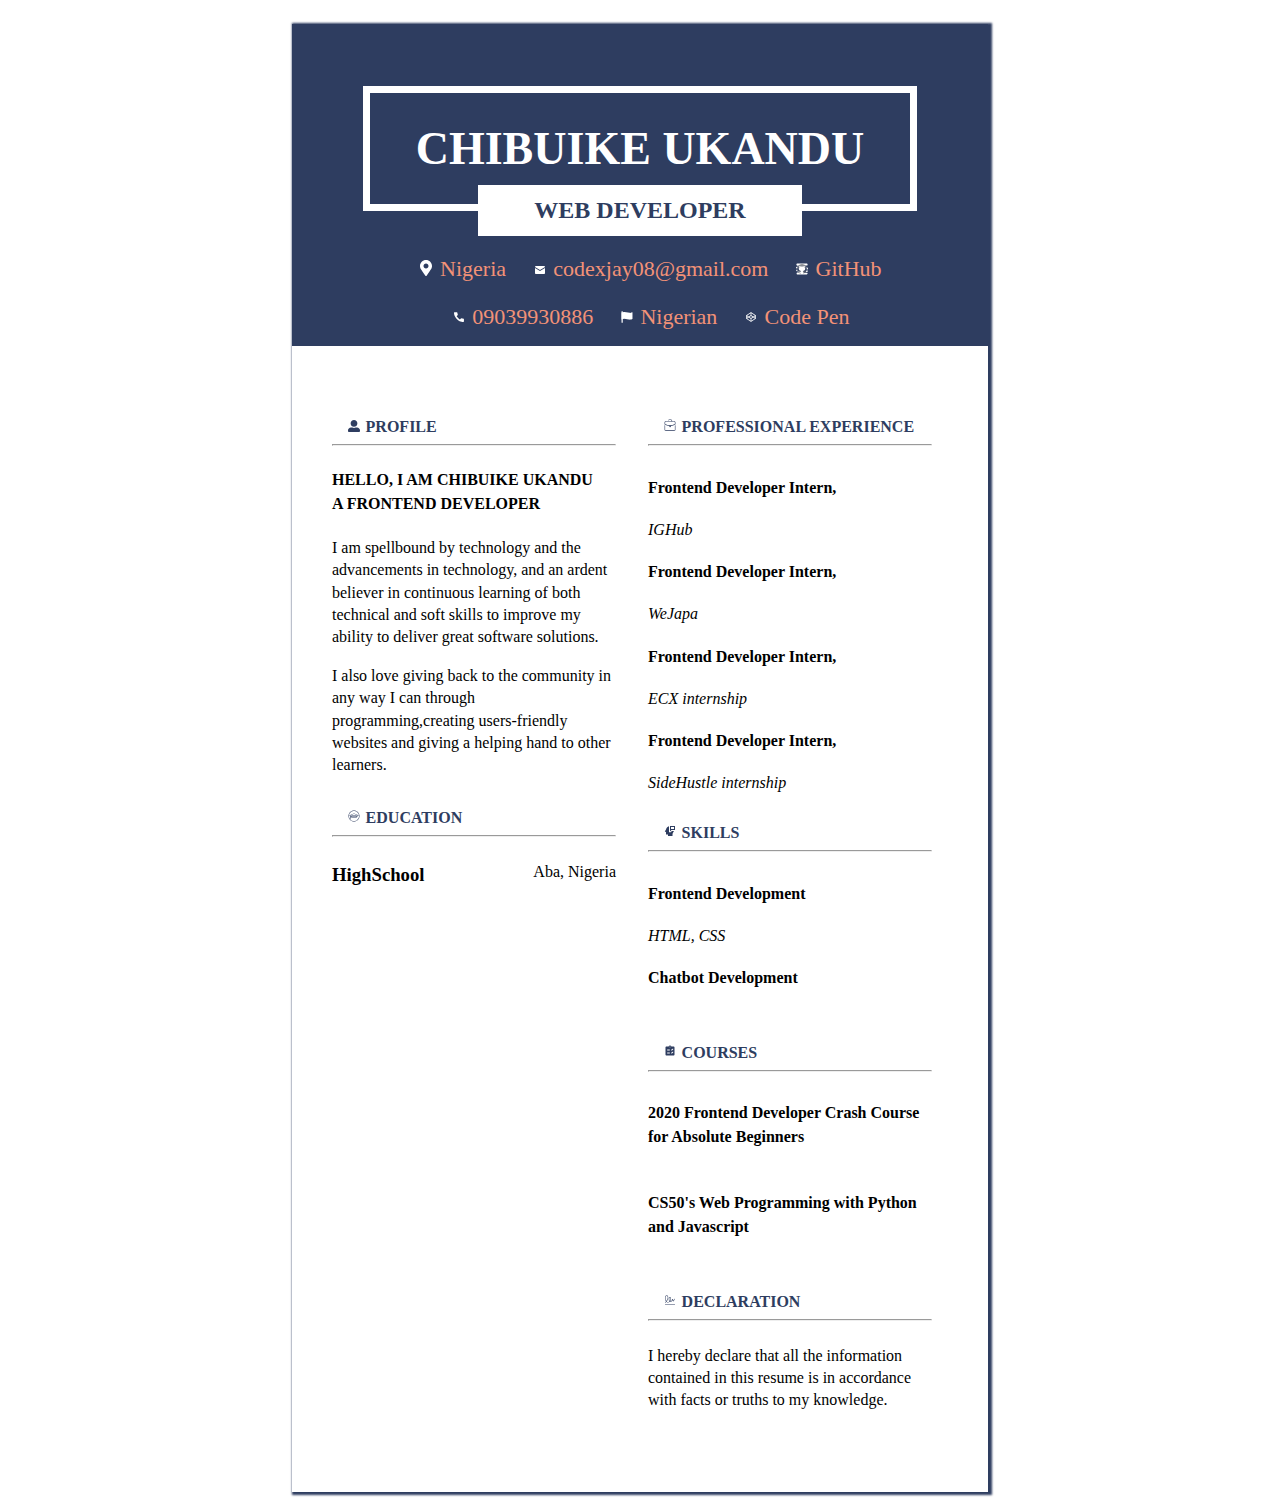
==== commit 01084294: "Update index.html" ====
--- a/CV/index.html
+++ b/CV/index.html
@@ -125,8 +125,8 @@
             </div>
             <hr>
             <div class="content">
-                   <p>CodexJay</p>
-                   <img src="Signature.png" alt="Signature">
+                   <p>I hereby declare that all the information contained in this resume is in accordance with facts or truths to my knowledge.</p>
+                   
             </div>
         </div>
     </div>
--- a/CV/style.css
+++ b/CV/style.css
@@ -0,0 +1,180 @@
+body{
+    margin: 0;
+    padding:0 ;
+}
+header{
+    background-color: #2e3d60;
+    color: white;
+    padding: .5rem ;
+}
+nav,.body{
+    animation: fadeIn 3s ease-in-out;
+}
+@keyframes fadeIn{
+    from{
+        opacity: 0;
+        transform: translateY(-2em);
+    }
+    to{
+        opacity: 1;
+        transform: translateY(0);
+    }
+}
+
+h1{
+    padding:.5rem 0 0 .7rem;
+    font-weight: bolder;
+    font-size: 25px;
+}
+h2{
+    display: none;
+}
+
+.info{
+    display: flex;
+    justify-content: space-between;
+    flex-wrap: wrap;
+    flex-basis: 50%;
+    margin-left:-.5em ;
+    color: #f39277;
+}
+.top-info{
+    margin-bottom: 1em;
+}
+svg{
+    width: 12px;
+    margin-left: 1em;
+    
+}
+span{
+    margin-right: 0;
+    padding-left:0.1em ;
+}
+img{
+    width: 13px;
+    height: 10px;
+   
+}
+a{
+    color: #f39277!important;
+    text-decoration: none;
+    cursor: pointer;
+}
+[class="fa fa-phone"]{
+    margin-left: -1.9em;
+    margin-right: -1em;
+}
+.header{
+    font-style: normal;
+}
+
+.body{
+    margin: 1.5em;
+}
+.header > span{
+    color: #2e3d60;
+}
+hr{
+    color: #2e3d60;
+}
+h4{
+    font-weight: normal;
+    line-height: 1.5;
+}
+p{
+    font-weight: normal;
+    line-height: 1.4;
+}
+.header{
+    margin-top: 2em;
+}
+.content{
+    display: flex;
+    justify-content: space-between;
+    flex-wrap: wrap;
+    margin-bottom: .5em;
+}
+.content h4{
+    font-weight: bolder;
+}
+
+@media (min-width:768px) {
+    body{
+        max-width: 600px;
+        margin:0 auto 1em;
+        box-shadow: 2px 1px 2px 2px #2e3d60;
+        padding:0 6rem 1rem 0;
+    }
+    header{
+        margin-top: 1.5em ;
+        padding:1rem 3rem ;
+        width: 100%;
+    }
+    h1{
+        width: 90%;
+        margin:1em auto 1em;
+        padding:1.8rem 0  ;
+        font-weight: bolder;
+        font-size: 46px;
+        text-align: center;
+        border: 1px solid #fff;
+        border-width: 7px;
+    }
+    h2{
+        width: 50%;
+        border: 1px solid #fff;
+        background-color: #fff;
+        color: #2e3d60;
+        text-align: center!important;
+        padding: .7rem;
+        margin:-3em auto;
+        display: flex;
+        justify-content: center;
+    }
+    .body{
+        width: 100%;
+       
+    }
+    .info{
+        text-align: center;
+        display: flex;
+        flex-direction: column;
+        margin-left:0 ;
+        margin-top: 4.2em;
+        font-size: 22px;
+        color: #f39277;
+    }
+    a{
+        color: #f39277;
+    }
+    .body{
+        margin: 2.5em;
+        padding:0 ;
+        display: flex;
+    }
+    .header{
+        font-size: 16px;
+        font-weight: bolder;
+    }
+    .left{
+        width: 50%;
+        margin-right: 1em;
+    }
+    .right{
+        width: 50%;
+        margin-left: 1em;
+    }
+    h4{
+        font-weight: bold;
+        line-height: 1.5;
+    }
+    .declaration img{
+        width: 30%;
+        height:10%;
+        border-bottom: 2px solid black;
+        padding-bottom: 0;
+    }
+}
+
+
+
